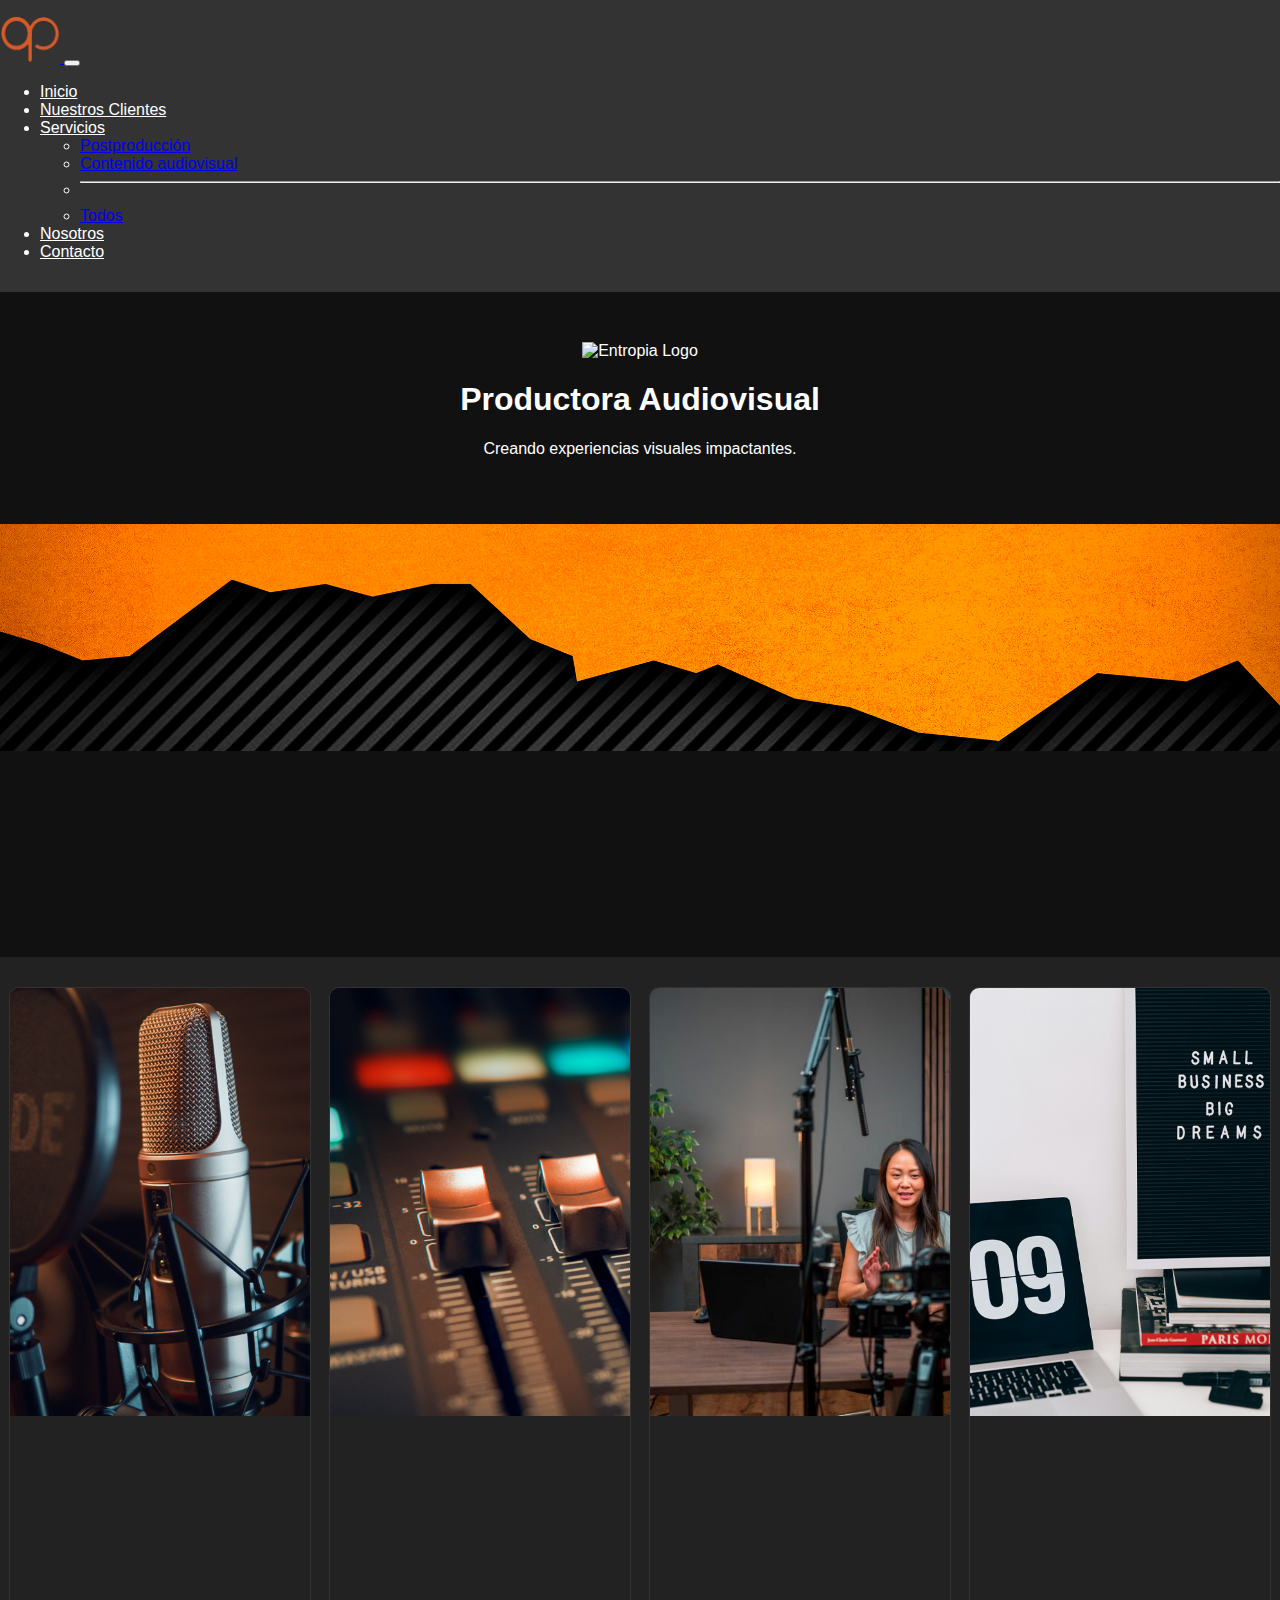
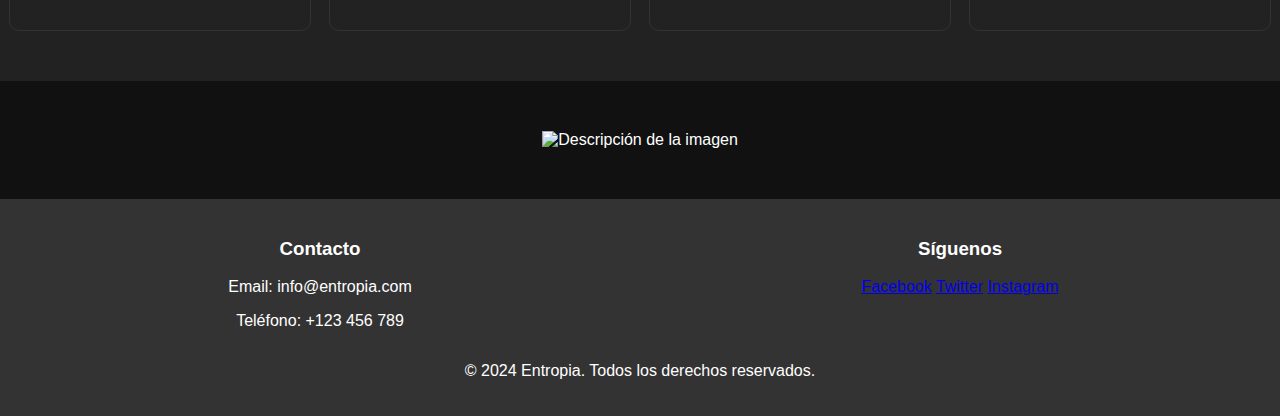
==== index.html @ d7e5db75 "Estructura Inicial y css" ====
<!DOCTYPE html>
<html lang="es">

<head>
    <!-- Metadatos para SEO -->
    <meta charset="utf-8" />
    <meta name="viewport" content="width=device-width, initial-scale=1" />
    <meta name="description" content="Entropia - Productora Audiovisual especializada en grabación de estudio, postproducción y creación de contenido visual impactante. Descubre cómo nuestros servicios llevan tus ideas al siguiente nivel." />
    <meta name="keywords" content="entropia, productora audiovisual, grabación en estudio, postproducción, contenido audiovisual, transmisión en vivo" />
    <meta name="author" content="Entropia" />

    <!-- Metadatos para redes sociales -->
    <meta property="og:title" content="Productora Audiovisual - Entropia" />
    <meta property="og:description" content="Creando experiencias visuales impactantes. Descubre cómo Entropía puede llevar tus ideas al siguiente nivel." />
    <meta property="og:type" content="website" />
    <meta name="twitter:card" content="summary_large_image" />
    <meta name="twitter:title" content="Productora Audiovisual - Entropia" />
    <meta name="twitter:description" content="Creando experiencias visuales impactantes. Descubre cómo Entropía puede llevar tus ideas al siguiente nivel." />

    <!-- Enlaces de Estilos -->
    <link rel="stylesheet" href="css/style.css" />
    <link href="https://cdn.jsdelivr.net/npm/bootstrap@5.3.2/dist/css/bootstrap.min.css" rel="stylesheet"
        integrity="sha384-T3c6CoIi6uLrA9TneNEoa7RxnatzjcDSCmG1MXxSR1GAsXEV/Dwwykc2MPK8M2HN" crossorigin="anonymous" />

    <!-- Favicon -->
    <link rel="icon" href="./favicon.ico" type="image/x-icon">
    <link rel="shortcut icon" href="./favicon.ico" type="image/x-icon">

    <!-- Título de la Página -->
    <title>Productora Audiovisual - Entropia</title>
</head>

<body>
    <!-- Barra de Navegación -->
    <nav class="navbar navbar-expand-lg bg-dark border-bottom border-body" data-bs-theme="dark">
        <div class="container-fluid">
            <a class="navbar-brand" href="#">
                <img src="./img/logo.png" alt="Entropia Logo" width="60" height="48" class="logo" />
            </a>
            <button class="navbar-toggler" type="button" data-bs-toggle="collapse"
                data-bs-target="#navbarSupportedContent" aria-controls="navbarSupportedContent" aria-expanded="false"
                aria-label="Toggle navigation">
                <span class="navbar-toggler-icon"></span>
            </button>
            <div class="collapse navbar-collapse" id="navbarSupportedContent">
                <ul class="navbar-nav me-auto mb-2 mb-lg-0">
                    <li class="nav-item">
                        <a class="nav-link active" aria-current="page" href="index.html">Inicio</a>
                    </li>
                    <li class="nav-item">
                        <a class="nav-link" href="./pages/nuestros-clientes.html">Nuestros Clientes</a>
                    </li>
                    <li class="nav-item dropdown">
                        <a class="nav-link dropdown-toggle" href="./pages/servicios.html" role="button"
                            data-bs-toggle="dropdown" aria-expanded="false">
                            Servicios
                        </a>
                        <ul class="dropdown-menu">
                            <li>
                                <a class="dropdown-item" href="./pages/servicios.html#postpo">Postproducción</a>
                            </li>
                            <li>
                                <a class="dropdown-item" href="./pages/servicios.html#contenido-av">Contenido audiovisual</a>
                            </li>
                            <li>
                                <hr class="dropdown-divider" />
                            </li>
                            <li>
                                <a class="dropdown-item" href="./pages/servicios.html">Todos</a>
                            </li>
                        </ul>
                    </li>
                    <li class="nav-item">
                        <a class="nav-link" href="./pages/nosotros.html">Nosotros</a>
                    </li>
                    <li class="nav-item">
                        <a class="nav-link" href="./pages/contacto.html">Contacto</a>
                    </li>
                </ul>
            </div>
        </div>
    </nav>

    <!-- Contenido Principal -->
    <main>
        <!-- Encabezado -->
        <header>
            <img src="./img/LOGOLARGO.png" alt="Entropia Logo" class="logolargo" />
            <h1>Productora Audiovisual</h1>
            <p>Creando experiencias visuales impactantes.</p>
        </header>

        <!-- Imagen Especial sobre Proyectos Destacados -->
        <img src="img/portada.png" alt="Imagen Especial" class="imagen-especial">

        <!-- Sección de Presentación -->
        <section class="presentation-section">
            <h2>Descubre Nuestros Proyectos Destacados</h2>
            <p>Explora nuestra variedad de proyectos que destacan en grabación en estudio, postproducción, creación de contenido y transmisión en vivo.</p>
        </section>

        <!-- Sección de Proyectos Destacados -->
        <section class="featured-projects">
            <!-- Proyecto 1: Grabación en Estudio -->
            <article class="project-card">
                <img src="img/grab.png" alt="">
                <h2>Grabación en Estudio</h2>
                <p>Descubre sonidos excepcionales en Entropía. Nuestro estudio de grabación utiliza tecnología avanzada y pasión por el sonido para transformar tus ideas en producciones sonoras profesionales.</p>
            </article>

            <!-- Proyecto 2: Postproducción -->
            <article class="project-card">
                <img src="img/Postproduccion.png" alt="Postproducción">
                <h2>Postproducción</h2>
                <p>Dale vida a tus videos con Entropía. Nuestros expertos en postproducción perfeccionan cada detalle, desde efectos visuales impactantes hasta edición meticulosa, para garantizar que tu contenido brille con calidad y profesionalismo.</p>
            </article>

            <!-- Proyecto 3: Creación de Contenido -->
            <article class="project-card">
                <img src="./img/creacion.png" alt="Creación de Contenido">
                <h2>Creación de Contenido</h2>
                <p>En Entropía, creamos experiencias visuales impactantes. Desde conceptos creativos hasta la producción final, nuestro equipo trabaja para contar tu historia de manera auténtica, ofreciendo contenido visual único y atractivo.</p>
            </article>

            <!-- Proyecto 4: Branding y Web" -->
            <article class="project-card">
                <img src="img/bweb.png" alt="">
                <h2>Branding y Web"</h2>
                <p>Diseñamos tu identidad visual y creamos una presencia web impactante. Desde logotipos memorables hasta sitios web atractivos, potenciamos tu marca en línea con estilo y eficacia.</p>
            </article>
        </section>

        <!-- Sección Final -->
        <section class="final-section">
            <img src="img/LOGO.png" alt="Descripción de la imagen" class="imagen-final" width="70%">
        </section>

    </main>

    <!-- Pie de Página -->
    <footer>
        <div class="footer-info">
            <div class="contact-info">
                <h3>Contacto</h3>
                <p>Email: info@entropia.com</p>
                <p>Teléfono: +123 456 789</p>
            </div>
            <div class="social-links">
                <h3>Síguenos</h3>
                <a href="#" target="_blank" rel="noopener noreferrer">Facebook</a>
                <a href="#" target="_blank" rel="noopener noreferrer">Twitter</a>
                <a href="#" target="_blank" rel="noopener noreferrer">Instagram</a>
            </div>
        </div>
        <div class="copyright">
            <p>&copy; 2024 Entropia. Todos los derechos reservados.</p>
        </div>
    </footer>

    <!-- Scripts de Bootstrap y otros -->
    <script src="https://cdn.jsdelivr.net/npm/bootstrap@5.3.2/dist/js/bootstrap.bundle.min.js"
        integrity="sha384-C6RzsynM9kWDrMNeT87bh95OGNyZPhcTNXj1NW7RuBCsyN/o0jlpcV8Qyq46cDfL"
        crossorigin="anonymous"></script>
</body>

</html>
---- css/style.css ----
/* Estilos Generales */
body {
  font-family: 'Arial', sans-serif;
  margin: 0;
  padding: 0;
  box-sizing: border-box;
  background-color: #111;
  color: #FFF;
}

/* Barra de Navegación */
nav {
  background-color: #333;
  color: #FFF;
  padding: 15px 0;
}

.nav-link {
  color: #FFF !important;
}

/* Cambiamos el color en :hover para la barra de navegación */
.nav-link:hover {
  color: darkorange !important;
}

/* Encabezado */
header {
  background-color: #111;
  color: #FFF;
  text-align: center;
  padding: 50px 0;
}

.logolargo {
  width: 800px;
  height: auto;
  filter: none;
  animation: appear 1s ease-out;
}

@keyframes distort {
  0%, 100% {
    transform: scale(1);
  }
  50% {
    transform: scale(1.1) rotate(5deg);
  }
}

@keyframes shake {
  0%, 100% {
    transform: translateX(0);
  }
  25% {
    transform: translateX(-5px);
  }
  50% {
    transform: translateX(5px);
  }
  75% {
    transform: translateX(-3px);
  }
}

/* Sección de Servicios */
.services {
  padding: 40px;
  text-align: center;
}

.service-card {
  border: 1px solid #ddd;
  border-radius: 8px;
  overflow: hidden;
  box-shadow: 0 4px 8px rgba(0, 0, 0, 0.1);
  position: relative;
  z-index: 0;
  text-align: center;
  transition: transform 0.3s ease-in-out, box-shadow 0.3s ease-in-out;
}

.service-card:hover {
  box-shadow: 0 4px 8px rgba(0, 0, 0, 0.2);
  transform: translateY(-5px);
}

@media (max-width: 767px) {
  .services {
    padding: 20px;
  }

  .service-card {
    padding: 15px;
  }
}

@media (min-width: 768px) and (max-width: 1199px) {
  .services {
    padding: 20px;
  }

  .service-card {
    padding: 15px;
  }
}

/* Sección de Proyectos Destacados */
.featured-projects {
  display: flex;
  justify-content: space-around;
  flex-wrap: wrap;
  background-color: #222;
  color: #FFF;
  padding: 30px 0;
}

.project-card {
  width: calc(25% - 20px);
  margin-bottom: 20px;
  overflow: hidden;
  position: relative;
  border: 1px solid #333;
  border-radius: 10px;
  transition: transform 0.3s ease, opacity 0.3s ease, box-shadow 0.3s ease;
  animation: appear 1s ease-out;
}

.project-card:hover {
  transform: scale(1.1);
  opacity: 0.9;
  box-shadow: 0 4px 8px rgba(0, 0, 0, 0.3);
}

.project-card img {
  width: 100%;
  height: auto;
  transition: filter 0.5s ease;
}

.project-card:hover img {
  filter: brightness(1.3);
}

.project-card h2,
.project-card p {
  opacity: 0;
  animation: appear 1s ease-out forwards;
}

/* Sección Nosotros */
.about-us {
  background-color: #111;
  color: #FFF;
  text-align: center;
  padding: 50px 0;
  animation: appear 1s ease-out;
}

.about-us h2,
.about-us p {
  opacity: 0;
  animation: appear 1s ease-out forwards;
}

/* Sección Blog */
.blog {
  background-color: #222;
  color: #FFF;
  padding: 30px 0;
  text-align: center;
  animation: appear 1s ease-out;
}

.blog-entry {
  max-width: 800px;
  margin: 0 auto 30px;
}

.blog-entry h3,
.blog-entry p,
.blog-entry a {
  opacity: 0;
  animation: appear 1s ease-out forwards;
}

/* Sección de Presentación */
.presentation-section {
  text-align: center;
  padding: 50px 0;
  background-color: #111;
  color: #FFF;
}

.presentation-section h2,
.presentation-section p {
  opacity: 0;
  animation: appear 1s ease-out forwards;
}

/* Sección de Contacto */
.contact-section {
  text-align: center;
  padding: 50px 0;
  background-color: #111;
  color: #FFF;
}

.contact-container {
  max-width: 600px;
  margin: 0 auto;
}

.contact-form {
  display: flex;
  flex-direction: column;
  align-items: center;
}

.contact-form label {
  margin-bottom: 10px;
  font-size: 1.2rem;
}

.contact-form input,
.contact-form textarea {
  width: 100%;
  padding: 10px;
  margin-bottom: 20px;
  border: 1px solid #555;
  border-radius: 5px;
  font-size: 1rem;
}

.contact-form button {
  background-color: darkorange;
  color: #FFF;
  padding: 10px 20px;
  border: none;
  border-radius: 5px;
  font-size: 1.2rem;
  cursor: pointer;
  transition: background-color 0.3s ease;
}

.contact-form button:hover {
  background-color: #FF7F50;
}

/* Sección Final */
.final-section {
  text-align: center;
  padding: 50px 0;
  background-color: #111;
  color: #FFF;
}

.final-section .imagen-final {
  width: auto;
  /* Otros estilos específicos que desees agregar */
}

/* Pie de Página */
footer {
  background-color: #333;
  color: #FFF;
  padding: 20px 0;
  text-align: center;
  animation: appear 1s ease-out;
}

.footer-info {
  display: flex;
  justify-content: space-around;
}

.contact-info,
.social-links {
  flex: 1;
}

/* Estilos para la imagen especial */
.imagen-especial {
  width: 100%;
  height: auto;
  margin: 0;
  border: none;
  border-radius: 0;
  box-shadow: none;
  /* Otros estilos específicos que desees agregar */
}

/* Cambiamos el color del texto en :hover para el contenido del menú desplegable de Servicios */
.dropdown-item:hover {
  color: darkorange !important;
}

/* Media Queries y Estilos Responsivos */
@media only screen and (max-width: 1200px) {
  .project-card {
    width: calc(33.3333% - 20px);
  }
  .logolargo {
    width: 250px;
  }
}

@media only screen and (max-width: 768px) {
  .project-card {
    width: calc(50% - 20px);
  }
  .logolargo {
    width: 200px;
  }
}

@media only screen and (max-width: 576px) {
  .project-card {
    width: calc(100% - 20px);
  }
  .logolargo {
    width: 150px;
  }
}

/* Animaciones y Efectos Adicionales */
@keyframes shine {
  0% {
    filter: brightness(1);
  }
  50% {
    filter: brightness(1.5);
  }
  100% {
    filter: brightness(1);
  }
}

@keyframes appear {
  from {
    opacity: 0;
    transform: translateY(20px);
  }
  to {
    opacity: 1;
    transform: translateY(0);
  }
}

/* Estilos Generales para Nosotros */
.history-section,
.team-section,
.values-section {
  background-color: #111;
  color: #FFF;
  text-align: center;
  padding: 50px 0;
  animation: appear 1s ease-out;
}

.history-section h2,
.team-section h2,
.values-section h2 {
  opacity: 0;
  animation: appear 1s ease-out forwards;
}

.history-section p,
.team-section p {
  opacity: 0;
  animation: appear 1s ease-out forwards;
}

/* Sección de Historia */
.history-section {
  animation-delay: 0.2s;
}

/* Sección de Equipo */
.team-section {
  animation-delay: 0.4s;
}

/* Sección de Valores */
.values-section {
  animation-delay: 0.6s;
}

/* Estilos para dispositivos pequeños */
@media only screen and (max-width: 600px) {
  .history-section,
  .team-section,
  .values-section {
    padding: 30px 0;
  }
}

/* Estilos para Nuestros Clientes */
.featured-clients {
  display: flex;
  justify-content: space-around;
  align-items: center;
  flex-wrap: wrap;
  background-color: #222;
  color: #FFF;
  padding: 30px 0;
}

/* Estilos para cada tarjeta de cliente */
.client-card {
  width: calc(25% - 20px);
  margin: 20px 0;
  padding: 20px;
  box-sizing: border-box;
  text-align: center;
  border: 1px solid #ddd;
  border-radius: 10px;
  transition: transform 0.3s ease, box-shadow 0.3s ease;
}

.client-card img {
  width: 80px; /* Tamaño ajustable según tus preferencias */
  height: auto;
  border-radius: 50%;
  margin-bottom: 10px; /* Redujimos el espacio inferior */
}

.client-card:hover {
  transform: translateY(-5px);
  box-shadow: 0 4px 8px rgba(0, 0, 0, 0.2);
}

.client-logo img {
  width: 100%;
  height: auto;
  transition: filter 0.5s ease;
}

.client-logo:hover img {
  filter: brightness(1.3);
}

/* Media Queries y Estilos Responsivos para Nuestros Clientes */
@media only screen and (max-width: 1200px) {
  .client-card {
    width: calc(33.3333% - 20px);
  }
}

@media only screen and (max-width: 768px) {
  .client-card {
    width: calc(50% - 20px);
  }
}

@media only screen and (max-width: 576px) {
  .client-card {
    width: calc(100% - 20px);
  }
}

/* Animaciones y Efectos Adicionales */
@keyframes shine {
  0% {
    filter: brightness(1);
  }
  50% {
    filter: brightness(1.5);
  }
  100% {
    filter: brightness(1);
  }
}

@keyframes appear {
  from {
    opacity: 0;
    transform: translateY(20px);
  }
  to {
    opacity: 1;
    transform: translateY(0);
  }
}

/* Estilos para la Sección de Servicios */
.services-section {
  display: flex;
  flex-wrap: wrap;
  justify-content: space-around;
  background-color: #222;
  padding: 50px 0;
}

/* Estilos para las Tarjetas de Servicio */
.service-card {
  width: calc(30% - 20px);
  margin: 20px 0;
  padding: 20px;
  border: 1px solid #333;
  border-radius: 10px;
  box-shadow: 0 4px 8px rgba(0, 0, 0, 0.3);
  transition: transform 0.3s ease, box-shadow 0.3s ease;
}

.service-card:hover {
  box-shadow: 0 8px 16px rgba(0, 0, 0, 0.5);
  transform: translateY(-5px);
}

.service-card img {
  width: 100%;
  height: auto;
  border-radius: 8px;
  margin-bottom: 15px;
}

.service-card h2 {
  font-size: 1.5rem;
  margin-bottom: 10px;
  color: #FFF;
}

.service-card p {
  font-size: 1rem;
  color: #CCC;
  line-height: 1.5;
  margin-bottom: 20px;
}

/* Media queries para ajustes en dispositivos más pequeños */
@media (max-width: 1200px) {
  .service-card {
    width: calc(33.3333% - 20px);
  }
}

@media (max-width: 768px) {
  .service-card {
    width: calc(50% - 20px);
  }
}

@media (max-width: 576px) {
  .service-card {
    width: calc(100% - 20px);
  }
}

/* Estilos adicionales para dispositivos de escritorio */
@media (min-width: 992px) {
  .services-section {
    padding: 50px 100px;
  }

  .service-card {
    width: calc(25% - 40px);
    margin: 20px 10px;
  }
}
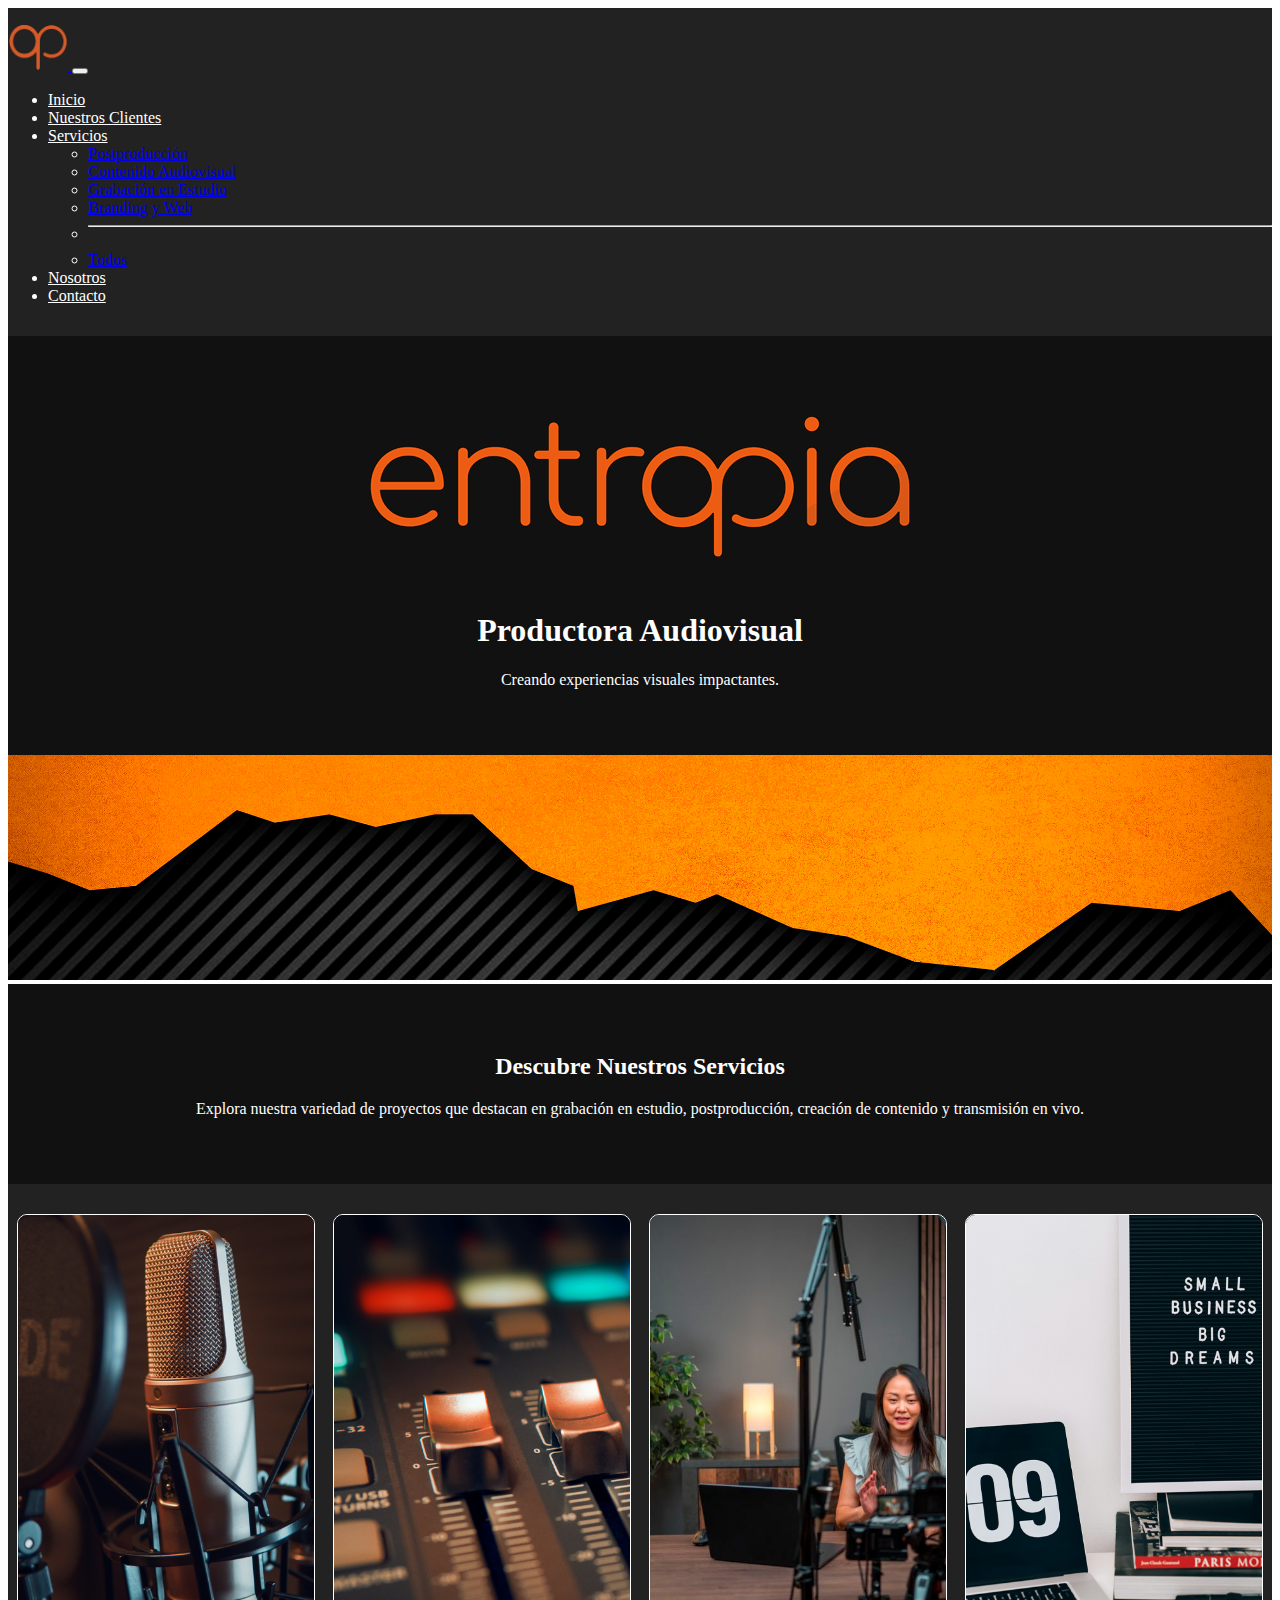
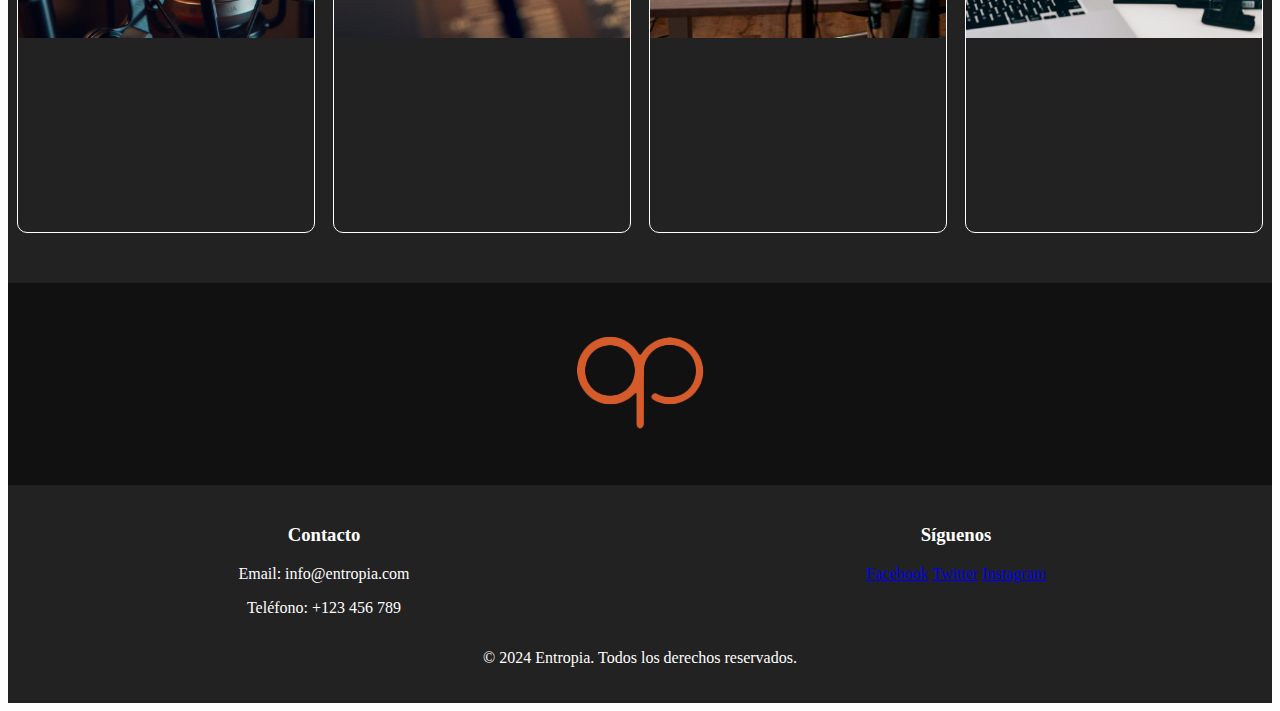
==== commit b66402e5: "sass" ====
--- a/index.html
+++ b/index.html
@@ -23,8 +23,8 @@
         integrity="sha384-T3c6CoIi6uLrA9TneNEoa7RxnatzjcDSCmG1MXxSR1GAsXEV/Dwwykc2MPK8M2HN" crossorigin="anonymous" />
 
     <!-- Favicon -->
-    <link rel="icon" href="./favicon.ico" type="image/x-icon">
-    <link rel="shortcut icon" href="./favicon.ico" type="image/x-icon">
+    <link rel="icon" href="img/logo.png" type="image/x-icon">
+    <link rel="shortcut icon" href="img/logo.png" type="image/x-icon">
 
     <!-- Título de la Página -->
     <title>Productora Audiovisual - Entropia</title>
@@ -43,7 +43,7 @@
                 <span class="navbar-toggler-icon"></span>
             </button>
             <div class="collapse navbar-collapse" id="navbarSupportedContent">
-                <ul class="navbar-nav me-auto mb-2 mb-lg-0">
+                <ul class="navbar-nav ms-auto">
                     <li class="nav-item">
                         <a class="nav-link active" aria-current="page" href="index.html">Inicio</a>
                     </li>
@@ -60,7 +60,13 @@
                                 <a class="dropdown-item" href="./pages/servicios.html#postpo">Postproducción</a>
                             </li>
                             <li>
-                                <a class="dropdown-item" href="./pages/servicios.html#contenido-av">Contenido audiovisual</a>
+                                <a class="dropdown-item" href="./pages/servicios.html#contenido-av">Contenido Audiovisual</a>
+                            </li>
+                            <li>
+                                <a class="dropdown-item" href="./pages/servicios.html#grab">Grabación en Estudio</a>
+                            </li>
+                            <li>
+                                <a class="dropdown-item" href="./pages/servicios.html#bweb">Branding y Web</a>
                             </li>
                             <li>
                                 <hr class="dropdown-divider" />
@@ -85,7 +91,7 @@
     <main>
         <!-- Encabezado -->
         <header>
-            <img src="./img/LOGOLARGO.png" alt="Entropia Logo" class="logolargo" />
+            <img src="img/logolargo.png" alt="Entropia Logo" class="logolargo" />
             <h1>Productora Audiovisual</h1>
             <p>Creando experiencias visuales impactantes.</p>
         </header>
@@ -95,7 +101,7 @@
 
         <!-- Sección de Presentación -->
         <section class="presentation-section">
-            <h2>Descubre Nuestros Proyectos Destacados</h2>
+            <h2>Descubre Nuestros Servicios</h2>
             <p>Explora nuestra variedad de proyectos que destacan en grabación en estudio, postproducción, creación de contenido y transmisión en vivo.</p>
         </section>
 
@@ -117,7 +123,7 @@
 
             <!-- Proyecto 3: Creación de Contenido -->
             <article class="project-card">
-                <img src="./img/creacion.png" alt="Creación de Contenido">
+                <img src="img/creacion.png" alt="Creación de Contenido">
                 <h2>Creación de Contenido</h2>
                 <p>En Entropía, creamos experiencias visuales impactantes. Desde conceptos creativos hasta la producción final, nuestro equipo trabaja para contar tu historia de manera auténtica, ofreciendo contenido visual único y atractivo.</p>
             </article>
@@ -125,14 +131,14 @@
             <!-- Proyecto 4: Branding y Web" -->
             <article class="project-card">
                 <img src="img/bweb.png" alt="">
-                <h2>Branding y Web"</h2>
+                <h2>Branding y Web</h2>
                 <p>Diseñamos tu identidad visual y creamos una presencia web impactante. Desde logotipos memorables hasta sitios web atractivos, potenciamos tu marca en línea con estilo y eficacia.</p>
             </article>
         </section>
 
         <!-- Sección Final -->
         <section class="final-section">
-            <img src="img/LOGO.png" alt="Descripción de la imagen" class="imagen-final" width="70%">
+            <img src="img/logo.png" alt="Descripción de la imagen" class="imagen-final" width="70%">
         </section>
 
     </main>
--- a/css/style.css
+++ b/css/style.css
@@ -1,236 +1,370 @@
-/* Estilos Generales */
-body {
-  font-family: 'Arial', sans-serif;
-  margin: 0;
-  padding: 0;
-  box-sizing: border-box;
-  background-color: #111;
-  color: #FFF;
-}
-
-/* Barra de Navegación */
+@charset "UTF-8";
+/* styles.scss */
+/* _mixins.scss */
+/* _header.scss */
 nav {
-  background-color: #333;
-  color: #FFF;
-  padding: 15px 0;
-}
+  background-color: #222;
+  color: #FFF;
+  padding: 15px 0; }
 
 .nav-link {
-  color: #FFF !important;
-}
+  color: #FFF !important; }
 
 /* Cambiamos el color en :hover para la barra de navegación */
 .nav-link:hover {
-  color: darkorange !important;
-}
+  color: darkorange !important; }
 
 /* Encabezado */
 header {
   background-color: #111;
   color: #FFF;
   text-align: center;
-  padding: 50px 0;
-}
-
-.logolargo {
-  width: 800px;
-  height: auto;
-  filter: none;
-  animation: appear 1s ease-out;
-}
-
+  padding: 50px 0; }
+  header .logolargo {
+    max-width: 100%;
+    /* Aseguramos que el logo largo no exceda el ancho del contenedor */
+    height: auto;
+    filter: none;
+    animation: appear 1s ease-out; }
 @keyframes distort {
   0%, 100% {
-    transform: scale(1);
-  }
+    transform: scale(1); }
   50% {
-    transform: scale(1.1) rotate(5deg);
-  }
-}
-
+    transform: scale(1.1) rotate(5deg); } }
 @keyframes shake {
   0%, 100% {
-    transform: translateX(0);
-  }
+    transform: translateX(0); }
   25% {
-    transform: translateX(-5px);
-  }
+    transform: translateX(-5px); }
   50% {
-    transform: translateX(5px);
-  }
+    transform: translateX(5px); }
   75% {
-    transform: translateX(-3px);
-  }
-}
-
-/* Sección de Servicios */
-.services {
-  padding: 40px;
-  text-align: center;
-}
+    transform: translateX(-3px); } }
+/* Sección Final */
+.final-section {
+  text-align: center;
+  padding: 50px 0;
+  background-color: #111;
+  color: #FFF; }
+  .final-section .imagen-final {
+    width: auto;
+    /* Otros estilos específicos que desees agregar */ }
+
+/* Sección presentacion */
+.presentation-section {
+  text-align: center;
+  padding: 50px 0;
+  background-color: #111;
+  color: #FFF; }
+
+/* Media Queries y Estilos Responsivos */
+@media only screen and (max-width: 1200px) {
+  .logolargo {
+    width: 250px; } }
+@media only screen and (max-width: 768px) {
+  .logolargo {
+    width: 200px; } }
+@media only screen and (max-width: 576px) {
+  .logolargo {
+    width: 150px; } }
+/* Animaciones y Efectos Adicionales */
+@keyframes shine {
+  0% {
+    filter: brightness(1); }
+  50% {
+    filter: brightness(1.5); }
+  100% {
+    filter: brightness(1); } }
+@keyframes appear {
+  from {
+    opacity: 0;
+    transform: translateY(20px); }
+  to {
+    opacity: 1;
+    transform: translateY(0); } }
+/* _about-us.scss */
+.history-section {
+  background-color: #222;
+  color: #FFF;
+  text-align: center;
+  padding: 50px 0;
+  animation: appear 1s ease-out; }
+
+.about-us h2,
+.about-us p {
+  opacity: 0;
+  animation: appear 1s ease-out forwards; }
+
+/* Animaciones y Efectos Adicionales */
+@keyframes appear {
+  from {
+    opacity: 0;
+    transform: translateY(20px); }
+  to {
+    opacity: 1;
+    transform: translateY(0); } }
+/* _services.scss */
+.services-section {
+  display: flex;
+  flex-wrap: wrap;
+  justify-content: space-around;
+  background-color: #222;
+  padding: 50px 0; }
 
 .service-card {
-  border: 1px solid #ddd;
-  border-radius: 8px;
-  overflow: hidden;
-  box-shadow: 0 4px 8px rgba(0, 0, 0, 0.1);
-  position: relative;
-  z-index: 0;
-  text-align: center;
-  transition: transform 0.3s ease-in-out, box-shadow 0.3s ease-in-out;
-}
-
-.service-card:hover {
-  box-shadow: 0 4px 8px rgba(0, 0, 0, 0.2);
-  transform: translateY(-5px);
-}
-
-@media (max-width: 767px) {
-  .services {
-    padding: 20px;
-  }
-
+  width: calc(30% - 20px);
+  margin: 20px 0;
+  padding: 20px;
+  border: 1px solid #333;
+  border-radius: 10px;
+  box-shadow: 0 4px 8px rgba(0, 0, 0, 0.3);
+  transition: transform 0.3s ease, box-shadow 0.3s ease; }
+  .service-card from {
+    opacity: 0;
+    transform: translateY(20px); }
+  .service-card to {
+    opacity: 1;
+    transform: translateY(0); }
+  .service-card:hover {
+    box-shadow: 0 8px 16px rgba(0, 0, 0, 0.5);
+    transform: translateY(-5px); }
+  .service-card img {
+    width: 100%;
+    height: auto;
+    border-radius: 8px;
+    margin-bottom: 15px; }
+  .service-card h2 {
+    font-size: 1.5rem;
+    margin-bottom: 10px;
+    color: #FFF; }
+  .service-card p {
+    font-size: 1rem;
+    color: #CCC;
+    line-height: 1.5;
+    margin-bottom: 20px; }
+
+@media (max-width: 1200px) {
   .service-card {
-    padding: 15px;
-  }
-}
-
-@media (min-width: 768px) and (max-width: 1199px) {
-  .services {
-    padding: 20px;
-  }
-
+    width: calc(33.3333% - 20px); } }
+@media (max-width: 768px) {
   .service-card {
-    padding: 15px;
-  }
-}
-
-/* Sección de Proyectos Destacados */
+    width: calc(50% - 20px); } }
+@media (max-width: 576px) {
+  .service-card {
+    width: calc(100% - 20px); } }
+@media (min-width: 992px) {
+  .services-section {
+    padding: 50px 100px; }
+
+  .service-card {
+    width: calc(25% - 40px);
+    margin: 20px 10px; } }
+/* _featured-projects.scss */
 .featured-projects {
   display: flex;
   justify-content: space-around;
   flex-wrap: wrap;
   background-color: #222;
   color: #FFF;
-  padding: 30px 0;
-}
+  padding: 30px 0; }
 
 .project-card {
   width: calc(25% - 20px);
   margin-bottom: 20px;
   overflow: hidden;
   position: relative;
-  border: 1px solid #333;
+  border: 1px solid #FFF;
   border-radius: 10px;
   transition: transform 0.3s ease, opacity 0.3s ease, box-shadow 0.3s ease;
-  animation: appear 1s ease-out;
-}
+  animation: appear 1s ease-out; }
 
 .project-card:hover {
   transform: scale(1.1);
   opacity: 0.9;
-  box-shadow: 0 4px 8px rgba(0, 0, 0, 0.3);
-}
+  box-shadow: 0 4px 8px rgba(0, 0, 0, 0.3); }
 
 .project-card img {
   width: 100%;
   height: auto;
-  transition: filter 0.5s ease;
-}
+  transition: filter 0.5s ease; }
 
 .project-card:hover img {
-  filter: brightness(1.3);
-}
+  filter: brightness(1.3); }
 
 .project-card h2,
 .project-card p {
   opacity: 0;
-  animation: appear 1s ease-out forwards;
-}
-
-/* Sección Nosotros */
-.about-us {
+  animation: appear 1s ease-out forwards; }
+
+/* Media Queries para ajustes en dispositivos más pequeños */
+@media only screen and (max-width: 1200px) {
+  .project-card {
+    width: calc(33.3333% - 20px); } }
+@media only screen and (max-width: 768px) {
+  .project-card {
+    width: calc(50% - 20px); } }
+@media only screen and (max-width: 576px) {
+  .project-card {
+    width: calc(100% - 20px); } }
+/* _team.scss */
+.team-section {
   background-color: #111;
   color: #FFF;
   text-align: center;
+  padding: 50px 0; }
+  .team-section from {
+    opacity: 0;
+    transform: translateY(20px); }
+  .team-section to {
+    opacity: 1;
+    transform: translateY(0); }
+  .team-section h2, .team-section p {
+    opacity: 0;
+    animation: appear 1s ease-out forwards; }
+
+.team-member {
+  width: calc(25% - 20px);
+  margin: 20px;
+  padding: 20px;
+  box-sizing: border-box;
+  text-align: center;
+  border: 1px solid #333;
+  border-radius: 10px;
+  transition: transform 0.3s ease, box-shadow 0.3s ease; }
+  .team-member from {
+    opacity: 0;
+    transform: translateY(20px); }
+  .team-member to {
+    opacity: 1;
+    transform: translateY(0); }
+  .team-member img {
+    width: 80px;
+    /* Tamaño ajustable según tus preferencias */
+    height: auto;
+    border-radius: 50%;
+    margin-bottom: 10px;
+    /* Redujimos el espacio inferior */ }
+  .team-member:hover {
+    transform: translateY(-5px);
+    box-shadow: 0 4px 8px rgba(0, 0, 0, 0.2); }
+
+@media only screen and (max-width: 1200px) {
+  .team-member {
+    width: calc(33.3333% - 20px); } }
+@media only screen and (max-width: 768px) {
+  .team-member {
+    width: calc(50% - 20px); } }
+@media only screen and (max-width: 576px) {
+  .team-member {
+    width: calc(100% - 20px); } }
+@keyframes shine {
+  0% {
+    filter: brightness(1); }
+  50% {
+    filter: brightness(1.5); }
+  100% {
+    filter: brightness(1); } }
+@keyframes appear {
+  from {
+    opacity: 0;
+    transform: translateY(20px); }
+  to {
+    opacity: 1;
+    transform: translateY(0); } }
+/* _clients.scss */
+.featured-clients {
+  display: flex;
+  justify-content: space-around;
+  align-items: center;
+  flex-wrap: wrap;
+  background-color: #222;
+  color: #FFF;
+  padding: 30px 0; }
+
+/* Estilos para cada tarjeta de cliente */
+.client-card {
+  width: calc(25% - 20px);
+  margin: 20px 0;
+  padding: 20px;
+  box-sizing: border-box;
+  text-align: center;
+  border: 1px solid #FFF;
+  border-radius: 10px;
+  transition: transform 0.3s ease, box-shadow 0.3s ease; }
+
+.client-card img {
+  width: 80px;
+  /* Tamaño ajustable según tus preferencias */
+  height: auto;
+  border-radius: 50%;
+  margin-bottom: 10px;
+  /* Redujimos el espacio inferior */ }
+
+.client-card:hover {
+  transform: translateY(-5px);
+  box-shadow: 0 4px 8px rgba(0, 0, 0, 0.2); }
+
+.client-logo img {
+  width: 100%;
+  height: auto;
+  transition: filter 0.5s ease; }
+
+.client-logo:hover img {
+  filter: brightness(1.3); }
+
+/* Media Queries y Estilos Responsivos para Nuestros Clientes */
+@media only screen and (max-width: 1200px) {
+  .client-card {
+    width: calc(33.3333% - 20px); } }
+@media only screen and (max-width: 768px) {
+  .client-card {
+    width: calc(50% - 20px); } }
+@media only screen and (max-width: 576px) {
+  .client-card {
+    width: calc(100% - 20px); } }
+/* Animaciones y Efectos Adicionales */
+@keyframes shine {
+  0% {
+    filter: brightness(1); }
+  50% {
+    filter: brightness(1.5); }
+  100% {
+    filter: brightness(1); } }
+@keyframes appear {
+  from {
+    opacity: 0;
+    transform: translateY(20px); }
+  to {
+    opacity: 1;
+    transform: translateY(0); } }
+/* _contact-form.scss */
+.contact-section {
+  text-align: center;
   padding: 50px 0;
-  animation: appear 1s ease-out;
-}
-
-.about-us h2,
-.about-us p {
-  opacity: 0;
-  animation: appear 1s ease-out forwards;
-}
-
-/* Sección Blog */
-.blog {
-  background-color: #222;
-  color: #FFF;
-  padding: 30px 0;
-  text-align: center;
-  animation: appear 1s ease-out;
-}
-
-.blog-entry {
-  max-width: 800px;
-  margin: 0 auto 30px;
-}
-
-.blog-entry h3,
-.blog-entry p,
-.blog-entry a {
-  opacity: 0;
-  animation: appear 1s ease-out forwards;
-}
-
-/* Sección de Presentación */
-.presentation-section {
-  text-align: center;
-  padding: 50px 0;
-  background-color: #111;
-  color: #FFF;
-}
-
-.presentation-section h2,
-.presentation-section p {
-  opacity: 0;
-  animation: appear 1s ease-out forwards;
-}
-
-/* Sección de Contacto */
-.contact-section {
-  text-align: center;
-  padding: 50px 0;
-  background-color: #111;
-  color: #FFF;
-}
+  background-color: #222;
+  color: #FFF; }
 
 .contact-container {
   max-width: 600px;
-  margin: 0 auto;
-}
+  margin: 0 auto; }
 
 .contact-form {
   display: flex;
   flex-direction: column;
-  align-items: center;
-}
+  align-items: center; }
 
 .contact-form label {
   margin-bottom: 10px;
-  font-size: 1.2rem;
-}
+  font-size: 1.2rem; }
 
 .contact-form input,
 .contact-form textarea {
   width: 100%;
   padding: 10px;
   margin-bottom: 20px;
-  border: 1px solid #555;
+  border: 1px solid #FFF;
   border-radius: 5px;
-  font-size: 1rem;
-}
+  font-size: 1rem; }
 
 .contact-form button {
   background-color: darkorange;
@@ -240,44 +374,30 @@
   border-radius: 5px;
   font-size: 1.2rem;
   cursor: pointer;
-  transition: background-color 0.3s ease;
-}
+  transition: background-color 0.3s ease; }
 
 .contact-form button:hover {
-  background-color: #FF7F50;
-}
-
-/* Sección Final */
-.final-section {
-  text-align: center;
-  padding: 50px 0;
-  background-color: #111;
-  color: #FFF;
-}
-
-.final-section .imagen-final {
-  width: auto;
-  /* Otros estilos específicos que desees agregar */
-}
-
-/* Pie de Página */
+  background-color: darkorange; }
+
+/* Media Queries para ajustes en dispositivos más pequeños */
+@media only screen and (max-width: 600px) {
+  .contact-section {
+    padding: 30px 0; } }
+/* _footer.scss */
 footer {
-  background-color: #333;
+  background-color: #222;
   color: #FFF;
   padding: 20px 0;
   text-align: center;
-  animation: appear 1s ease-out;
-}
+  animation: appear 1s ease-out; }
 
 .footer-info {
   display: flex;
-  justify-content: space-around;
-}
+  justify-content: space-around; }
 
 .contact-info,
 .social-links {
-  flex: 1;
-}
+  flex: 1; }
 
 /* Estilos para la imagen especial */
 .imagen-especial {
@@ -287,274 +407,10 @@
   border: none;
   border-radius: 0;
   box-shadow: none;
-  /* Otros estilos específicos que desees agregar */
-}
+  /* Otros estilos específicos que desees agregar */ }
 
 /* Cambiamos el color del texto en :hover para el contenido del menú desplegable de Servicios */
 .dropdown-item:hover {
-  color: darkorange !important;
-}
-
-/* Media Queries y Estilos Responsivos */
-@media only screen and (max-width: 1200px) {
-  .project-card {
-    width: calc(33.3333% - 20px);
-  }
-  .logolargo {
-    width: 250px;
-  }
-}
-
-@media only screen and (max-width: 768px) {
-  .project-card {
-    width: calc(50% - 20px);
-  }
-  .logolargo {
-    width: 200px;
-  }
-}
-
-@media only screen and (max-width: 576px) {
-  .project-card {
-    width: calc(100% - 20px);
-  }
-  .logolargo {
-    width: 150px;
-  }
-}
-
-/* Animaciones y Efectos Adicionales */
-@keyframes shine {
-  0% {
-    filter: brightness(1);
-  }
-  50% {
-    filter: brightness(1.5);
-  }
-  100% {
-    filter: brightness(1);
-  }
-}
-
-@keyframes appear {
-  from {
-    opacity: 0;
-    transform: translateY(20px);
-  }
-  to {
-    opacity: 1;
-    transform: translateY(0);
-  }
-}
-
-/* Estilos Generales para Nosotros */
-.history-section,
-.team-section,
-.values-section {
-  background-color: #111;
-  color: #FFF;
-  text-align: center;
-  padding: 50px 0;
-  animation: appear 1s ease-out;
-}
-
-.history-section h2,
-.team-section h2,
-.values-section h2 {
-  opacity: 0;
-  animation: appear 1s ease-out forwards;
-}
-
-.history-section p,
-.team-section p {
-  opacity: 0;
-  animation: appear 1s ease-out forwards;
-}
-
-/* Sección de Historia */
-.history-section {
-  animation-delay: 0.2s;
-}
-
-/* Sección de Equipo */
-.team-section {
-  animation-delay: 0.4s;
-}
-
-/* Sección de Valores */
-.values-section {
-  animation-delay: 0.6s;
-}
-
-/* Estilos para dispositivos pequeños */
-@media only screen and (max-width: 600px) {
-  .history-section,
-  .team-section,
-  .values-section {
-    padding: 30px 0;
-  }
-}
-
-/* Estilos para Nuestros Clientes */
-.featured-clients {
-  display: flex;
-  justify-content: space-around;
-  align-items: center;
-  flex-wrap: wrap;
-  background-color: #222;
-  color: #FFF;
-  padding: 30px 0;
-}
-
-/* Estilos para cada tarjeta de cliente */
-.client-card {
-  width: calc(25% - 20px);
-  margin: 20px 0;
-  padding: 20px;
-  box-sizing: border-box;
-  text-align: center;
-  border: 1px solid #ddd;
-  border-radius: 10px;
-  transition: transform 0.3s ease, box-shadow 0.3s ease;
-}
-
-.client-card img {
-  width: 80px; /* Tamaño ajustable según tus preferencias */
-  height: auto;
-  border-radius: 50%;
-  margin-bottom: 10px; /* Redujimos el espacio inferior */
-}
-
-.client-card:hover {
-  transform: translateY(-5px);
-  box-shadow: 0 4px 8px rgba(0, 0, 0, 0.2);
-}
-
-.client-logo img {
-  width: 100%;
-  height: auto;
-  transition: filter 0.5s ease;
-}
-
-.client-logo:hover img {
-  filter: brightness(1.3);
-}
-
-/* Media Queries y Estilos Responsivos para Nuestros Clientes */
-@media only screen and (max-width: 1200px) {
-  .client-card {
-    width: calc(33.3333% - 20px);
-  }
-}
-
-@media only screen and (max-width: 768px) {
-  .client-card {
-    width: calc(50% - 20px);
-  }
-}
-
-@media only screen and (max-width: 576px) {
-  .client-card {
-    width: calc(100% - 20px);
-  }
-}
-
-/* Animaciones y Efectos Adicionales */
-@keyframes shine {
-  0% {
-    filter: brightness(1);
-  }
-  50% {
-    filter: brightness(1.5);
-  }
-  100% {
-    filter: brightness(1);
-  }
-}
-
-@keyframes appear {
-  from {
-    opacity: 0;
-    transform: translateY(20px);
-  }
-  to {
-    opacity: 1;
-    transform: translateY(0);
-  }
-}
-
-/* Estilos para la Sección de Servicios */
-.services-section {
-  display: flex;
-  flex-wrap: wrap;
-  justify-content: space-around;
-  background-color: #222;
-  padding: 50px 0;
-}
-
-/* Estilos para las Tarjetas de Servicio */
-.service-card {
-  width: calc(30% - 20px);
-  margin: 20px 0;
-  padding: 20px;
-  border: 1px solid #333;
-  border-radius: 10px;
-  box-shadow: 0 4px 8px rgba(0, 0, 0, 0.3);
-  transition: transform 0.3s ease, box-shadow 0.3s ease;
-}
-
-.service-card:hover {
-  box-shadow: 0 8px 16px rgba(0, 0, 0, 0.5);
-  transform: translateY(-5px);
-}
-
-.service-card img {
-  width: 100%;
-  height: auto;
-  border-radius: 8px;
-  margin-bottom: 15px;
-}
-
-.service-card h2 {
-  font-size: 1.5rem;
-  margin-bottom: 10px;
-  color: #FFF;
-}
-
-.service-card p {
-  font-size: 1rem;
-  color: #CCC;
-  line-height: 1.5;
-  margin-bottom: 20px;
-}
-
-/* Media queries para ajustes en dispositivos más pequeños */
-@media (max-width: 1200px) {
-  .service-card {
-    width: calc(33.3333% - 20px);
-  }
-}
-
-@media (max-width: 768px) {
-  .service-card {
-    width: calc(50% - 20px);
-  }
-}
-
-@media (max-width: 576px) {
-  .service-card {
-    width: calc(100% - 20px);
-  }
-}
-
-/* Estilos adicionales para dispositivos de escritorio */
-@media (min-width: 992px) {
-  .services-section {
-    padding: 50px 100px;
-  }
-
-  .service-card {
-    width: calc(25% - 40px);
-    margin: 20px 10px;
-  }
-}
+  color: darkorange !important; }
+
+/*# sourceMappingURL=style.css.map */
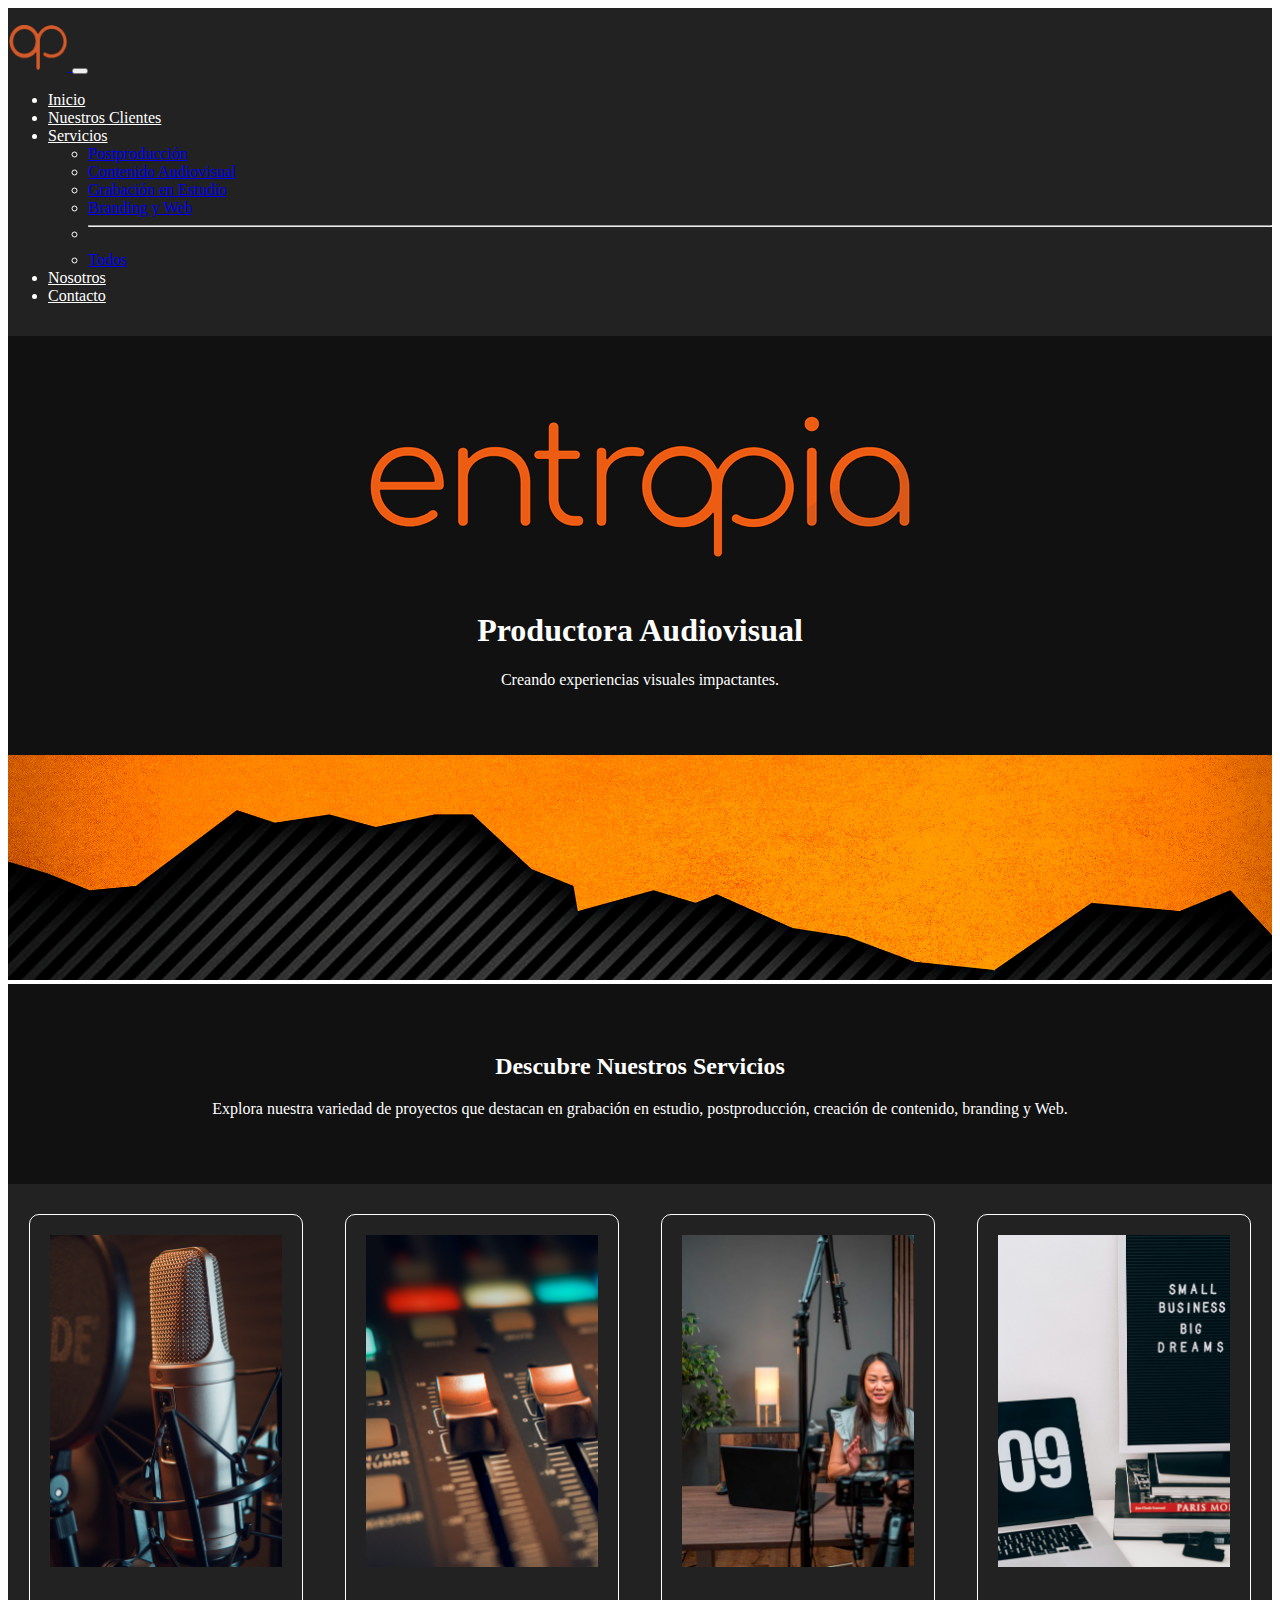
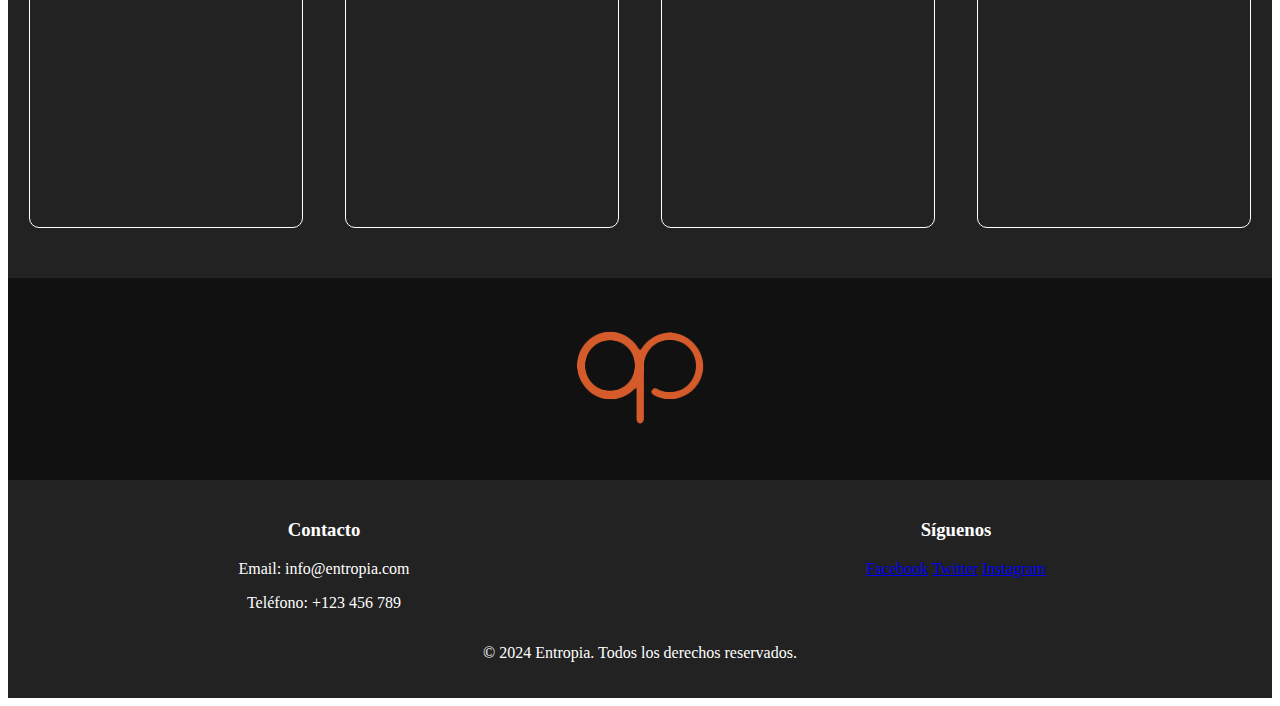
==== commit 93796cd4: "padding modif" ====
--- a/index.html
+++ b/index.html
@@ -5,17 +5,21 @@
     <!-- Metadatos para SEO -->
     <meta charset="utf-8" />
     <meta name="viewport" content="width=device-width, initial-scale=1" />
-    <meta name="description" content="Entropia - Productora Audiovisual especializada en grabación de estudio, postproducción y creación de contenido visual impactante. Descubre cómo nuestros servicios llevan tus ideas al siguiente nivel." />
-    <meta name="keywords" content="entropia, productora audiovisual, grabación en estudio, postproducción, contenido audiovisual, transmisión en vivo" />
+    <meta name="description"
+        content="Entropia - Productora Audiovisual especializada en grabación de estudio, postproducción y creación de contenido visual impactante. Descubre cómo nuestros servicios llevan tus ideas al siguiente nivel." />
+    <meta name="keywords"
+        content="entropia, productora audiovisual, grabación en estudio, postproducción, contenido audiovisual, transmisión en vivo" />
     <meta name="author" content="Entropia" />
 
     <!-- Metadatos para redes sociales -->
     <meta property="og:title" content="Productora Audiovisual - Entropia" />
-    <meta property="og:description" content="Creando experiencias visuales impactantes. Descubre cómo Entropía puede llevar tus ideas al siguiente nivel." />
+    <meta property="og:description"
+        content="Creando experiencias visuales impactantes. Descubre cómo Entropía puede llevar tus ideas al siguiente nivel." />
     <meta property="og:type" content="website" />
     <meta name="twitter:card" content="summary_large_image" />
     <meta name="twitter:title" content="Productora Audiovisual - Entropia" />
-    <meta name="twitter:description" content="Creando experiencias visuales impactantes. Descubre cómo Entropía puede llevar tus ideas al siguiente nivel." />
+    <meta name="twitter:description"
+        content="Creando experiencias visuales impactantes. Descubre cómo Entropía puede llevar tus ideas al siguiente nivel." />
 
     <!-- Enlaces de Estilos -->
     <link rel="stylesheet" href="css/style.css" />
@@ -60,7 +64,8 @@
                                 <a class="dropdown-item" href="./pages/servicios.html#postpo">Postproducción</a>
                             </li>
                             <li>
-                                <a class="dropdown-item" href="./pages/servicios.html#contenido-av">Contenido Audiovisual</a>
+                                <a class="dropdown-item" href="./pages/servicios.html#contenido-av">Contenido
+                                    Audiovisual</a>
                             </li>
                             <li>
                                 <a class="dropdown-item" href="./pages/servicios.html#grab">Grabación en Estudio</a>
@@ -102,7 +107,8 @@
         <!-- Sección de Presentación -->
         <section class="presentation-section">
             <h2>Descubre Nuestros Servicios</h2>
-            <p>Explora nuestra variedad de proyectos que destacan en grabación en estudio, postproducción, creación de contenido y transmisión en vivo.</p>
+            <p>Explora nuestra variedad de proyectos que destacan en grabación en estudio, postproducción, creación de
+                contenido, branding y Web.</p>
         </section>
 
         <!-- Sección de Proyectos Destacados -->
@@ -111,28 +117,34 @@
             <article class="project-card">
                 <img src="img/grab.png" alt="">
                 <h2>Grabación en Estudio</h2>
-                <p>Descubre sonidos excepcionales en Entropía. Nuestro estudio de grabación utiliza tecnología avanzada y pasión por el sonido para transformar tus ideas en producciones sonoras profesionales.</p>
+                <p>Descubre sonidos excepcionales en Entropía. Nuestro estudio de grabación utiliza tecnología avanzada
+                    y pasión por el sonido para transformar tus ideas en producciones sonoras profesionales.</p>
             </article>
 
             <!-- Proyecto 2: Postproducción -->
             <article class="project-card">
                 <img src="img/Postproduccion.png" alt="Postproducción">
                 <h2>Postproducción</h2>
-                <p>Dale vida a tus videos con Entropía. Nuestros expertos en postproducción perfeccionan cada detalle, desde efectos visuales impactantes hasta edición meticulosa, para garantizar que tu contenido brille con calidad y profesionalismo.</p>
+                <p>Dale vida a tus videos con Entropía. Nuestros expertos en postproducción perfeccionan cada detalle,
+                    desde efectos visuales impactantes hasta edición meticulosa, para garantizar que tu contenido brille
+                    con calidad y profesionalismo.</p>
             </article>
 
             <!-- Proyecto 3: Creación de Contenido -->
             <article class="project-card">
                 <img src="img/creacion.png" alt="Creación de Contenido">
                 <h2>Creación de Contenido</h2>
-                <p>En Entropía, creamos experiencias visuales impactantes. Desde conceptos creativos hasta la producción final, nuestro equipo trabaja para contar tu historia de manera auténtica, ofreciendo contenido visual único y atractivo.</p>
+                <p>En Entropía, creamos experiencias visuales impactantes. Desde conceptos creativos hasta la producción
+                    final, nuestro equipo trabaja para contar tu historia de manera auténtica, ofreciendo contenido
+                    visual único y atractivo.</p>
             </article>
 
             <!-- Proyecto 4: Branding y Web" -->
             <article class="project-card">
                 <img src="img/bweb.png" alt="">
                 <h2>Branding y Web</h2>
-                <p>Diseñamos tu identidad visual y creamos una presencia web impactante. Desde logotipos memorables hasta sitios web atractivos, potenciamos tu marca en línea con estilo y eficacia.</p>
+                <p>Diseñamos tu identidad visual y creamos una presencia web impactante. Desde logotipos memorables
+                    hasta sitios web atractivos, potenciamos tu marca en línea con estilo y eficacia.</p>
             </article>
         </section>
 
@@ -169,4 +181,4 @@
         crossorigin="anonymous"></script>
 </body>
 
-</html>
+</html>--- a/css/style.css
+++ b/css/style.css
@@ -27,12 +27,14 @@
     filter: none;
     animation: appear 1s ease-out; }
 @keyframes distort {
-  0%, 100% {
+  0%,
+      100% {
     transform: scale(1); }
   50% {
     transform: scale(1.1) rotate(5deg); } }
 @keyframes shake {
-  0%, 100% {
+  0%,
+      100% {
     transform: translateX(0); }
   25% {
     transform: translateX(-5px); }
@@ -169,8 +171,9 @@
   padding: 30px 0; }
 
 .project-card {
-  width: calc(25% - 20px);
+  width: calc(20% - 20px);
   margin-bottom: 20px;
+  padding: 20px;
   overflow: hidden;
   position: relative;
   border: 1px solid #FFF;
@@ -218,7 +221,8 @@
   .team-section to {
     opacity: 1;
     transform: translateY(0); }
-  .team-section h2, .team-section p {
+  .team-section h2,
+  .team-section p {
     opacity: 0;
     animation: appear 1s ease-out forwards; }
 
